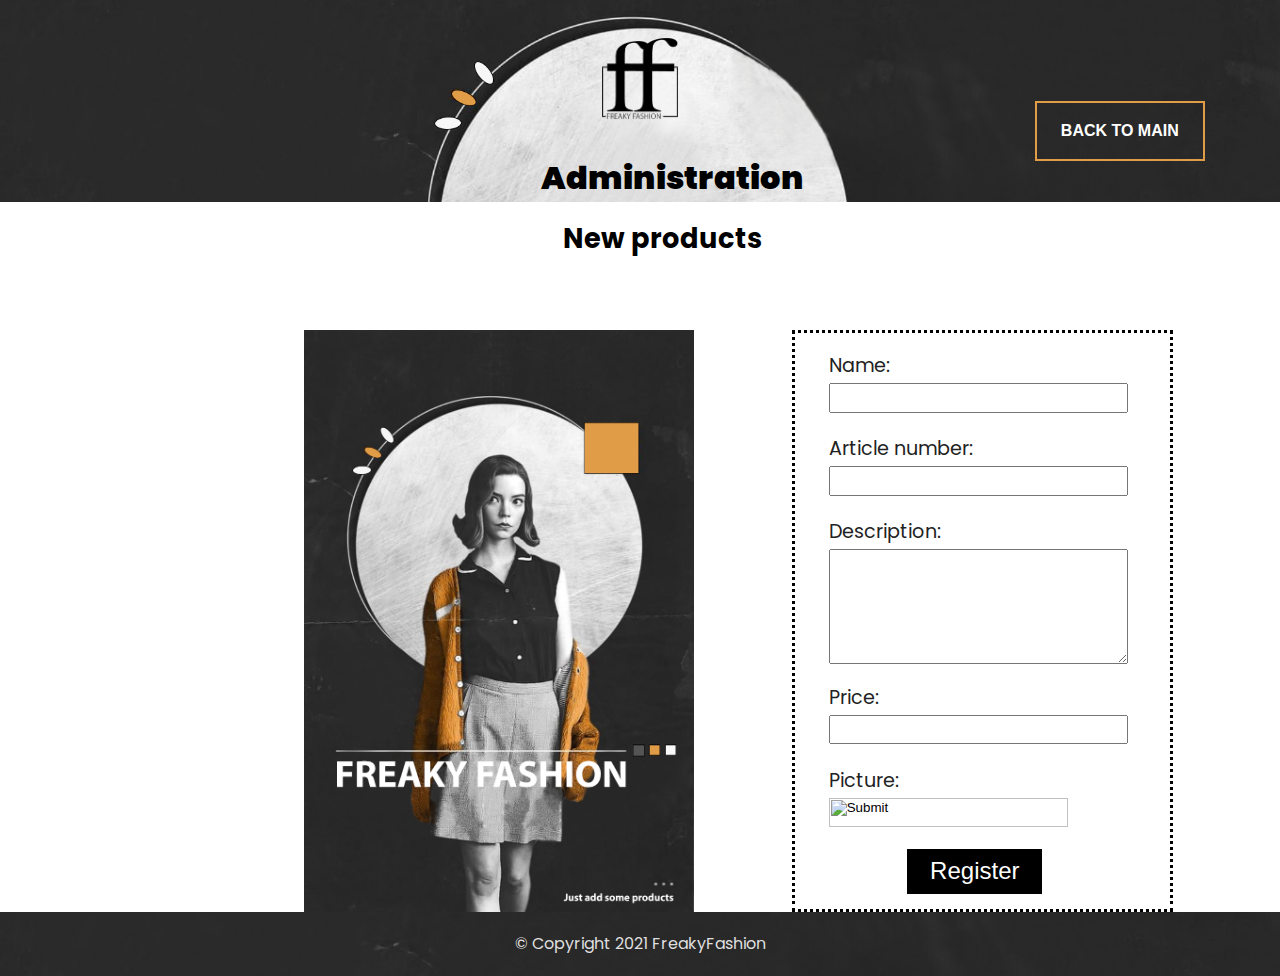
==== newProducts.html @ d07c86bf "Add footer and to main and newProducts site" ====
<!DOCTYPE html>
<html lang="en">
  <head>
    <meta charset="UTF-8" />
    <meta http-equiv="X-UA-Compatible" content="IE=edge" />
    <meta name="viewport" content="width=device-width, initial-scale=1.0" />
    <link rel="preconnect" href="https://fonts.gstatic.com" />
    <link
      href="https://fonts.googleapis.com/css2?family=Poppins:wght@200;400;700&display=swap"
      rel="stylesheet"
    />
    <title>new Products Freaky Fashion</title>
    <link type="text/css" rel="stylesheet" href="css/styles.css" />
    <script defer type="text/javascript" src="js/addproducts.js"></script>
  </head>
  <body>
    <header class="header">
      <h1>Administration</h1>
      <h2>New products</h2>
      <img class="logo" src="img/ffLogo.png" alt="LogoType" />

      <button class="btn-ProductsAndMain" type="button">
        <a href="/index.html">Back to main</a>
      </button>
    </header>
    <main>
      <div class="grid-container">
        <img class="left-content" src="img/imageLeftGrid.png" alt="img" />
        <form class="form-register" action="/newsletter.html" method="POST">
          <label>Name: </label>
          <input class="form-input" type="text" name="name" />

          <label>Article number: </label>
          <input class="form-input" type="text" name="socialSecurityNumber" />

          <label>Description:</label>
          <textarea class="textArea"></textarea>
          <label>Price: </label>
          <input class="form-input" type="text" name="socialSecurityNumber" />

          <label>Picture: </label>
          <input class="form-input" type="image" name="socialSecurityNumber" />

          <button class="btn-AddProducts">Register</button>
        </form>
      </div>
    </main>
    <footer class="copyRight-footer">
      <p>&copy; Copyright 2021 FreakyFashion</p>
    </footer>
  </body>
</html>
---- css/styles.css ----
@import url("https://fonts.googleapis.com/css2?family=Roboto:wght@300;400;700;900&display=swap");

* {
  margin: 0px;
  padding: 0px;
  box-sizing: border-box;
}

html,
body {
  font-family: "Poppins", sans-serif;
  font-size: 700;
  margin: 0 auto;
  width: 100%;
}

header.header {
  display: flex;
  flex-direction: row;
  height: 28%;
  width: 100%;
  margin-bottom: 2em;
  background: url("/img/background-img.png");
  background-size: cover;
}

.header h1 {
  display: flex;
  margin-left: 42.3%;
  margin-top: 4.8em;
  font-weight: 900;
}

.logo {
  display: flex;
  position: absolute;
  width: 6%;
  margin-left: 47%;
  margin-top: 3%;
}

.input-search {
  position: absolute;
  height: 2.5em;
  width: 20em;
  padding: 0.8em;
  margin-left: 10%;
  margin-top: 6%;
  border: 1.5px solid #000000;
}

.btn-ProductsAndMain {
  border: none;
  text-transform: uppercase;
  margin-left: 18%;
}

.btn-ProductsAndMain a {
  display: flex;
  position: absolute;
  cursor: pointer;
  text-decoration: none;
  color: #ffffff;
  border: 2px solid #e19c47;
  font-weight: 900;
  font-size: 1rem;
  padding: 1.2em 1.5em;
}

.btn-ProductsAndMain a:hover,
.btn-ProductsAndMain a:focus {
  cursor: pointer;
  background-color: #e19c47;
  color: #ffffff;
  border: none;
}

/* MAIN */

.grid-container {
  display: grid;
  position: absolute;
  grid-template-columns: 50% 30%;
  max-width: 100%;
  grid-gap: 5em 0em;
  margin-bottom: 10em;
  margin-left: 19em;
  margin-top: 6em;
}

.grid-container img {
  width: 80%;
}

.grid-container form {
  display: grid;
  flex-direction: column;
}

.productTitle {
  color: #000000;
  font-size: 1.7rem;
  font-weight: 900;
  margin-bottom: 0.4em;
  margin-left: 0.5em;
}

table {
  position: absolute;
  /* border-collapse: collapse; */
  border-spacing: 15em 0.8em;
  /* border: 1px solid #ddd; */
  border-bottom: 2px solid #292929;
  margin-top: 2em;
  margin-left: 6em;
}

th,
td {
  color: rgb(189, 7, 7);
  padding: 12px 35px;
  /* border-collapse: collapse; */
}

th {
  background: #292929;
  color: #fff;
  text-transform: uppercase;
  font-size: 0.9rem;
}

td {
  color: red;
}

h2 {
  position: absolute;
  font-size: 1.7rem;
  margin-top: 17%;
  margin-left: 44%;
}

.form-register {
  border: 3px dotted black;
  width: 130%;
  padding-bottom: 1.8em;
}

.textArea {
  display: grid;
  width: 80%;
  height: 100%;
  margin-left: 9%;
  margin-bottom: 6em;
}

.form-input {
  position: block;
  height: 2.2em;
  margin-left: 9%;
  width: 80%;
}

.form-register label {
  font-size: 1.2rem;
  position: block;
  margin-top: 5%;
  color: rgb(34, 34, 34);
  margin-left: 9%;
}

.btn-AddProducts {
  cursor: pointer;
  font-size: 1.5rem;
  border: none;
  color: #ffffff;
  background-color: #000000;
  width: 36%;
  height: 90%;
  margin-top: 5%;
  margin-left: 30%;
}

.btn-AddProducts:hover,
.btn-AddProducts:focus {
  background-color: #e19c47;
}

footer.copyRight-footer {
  display: flex;
  position: absolute;
  justify-content: center;
  background: url("/img/footerImg.png");
  background-size: cover;
  margin-top: 53%;
  height: 4em;
  width: 100%;
  /* height: 6em; */
}

.copyRight-footer p {
  display: flex;
  align-items: center;
  font-size: 1rem;
  color: #dfdfdf;
}
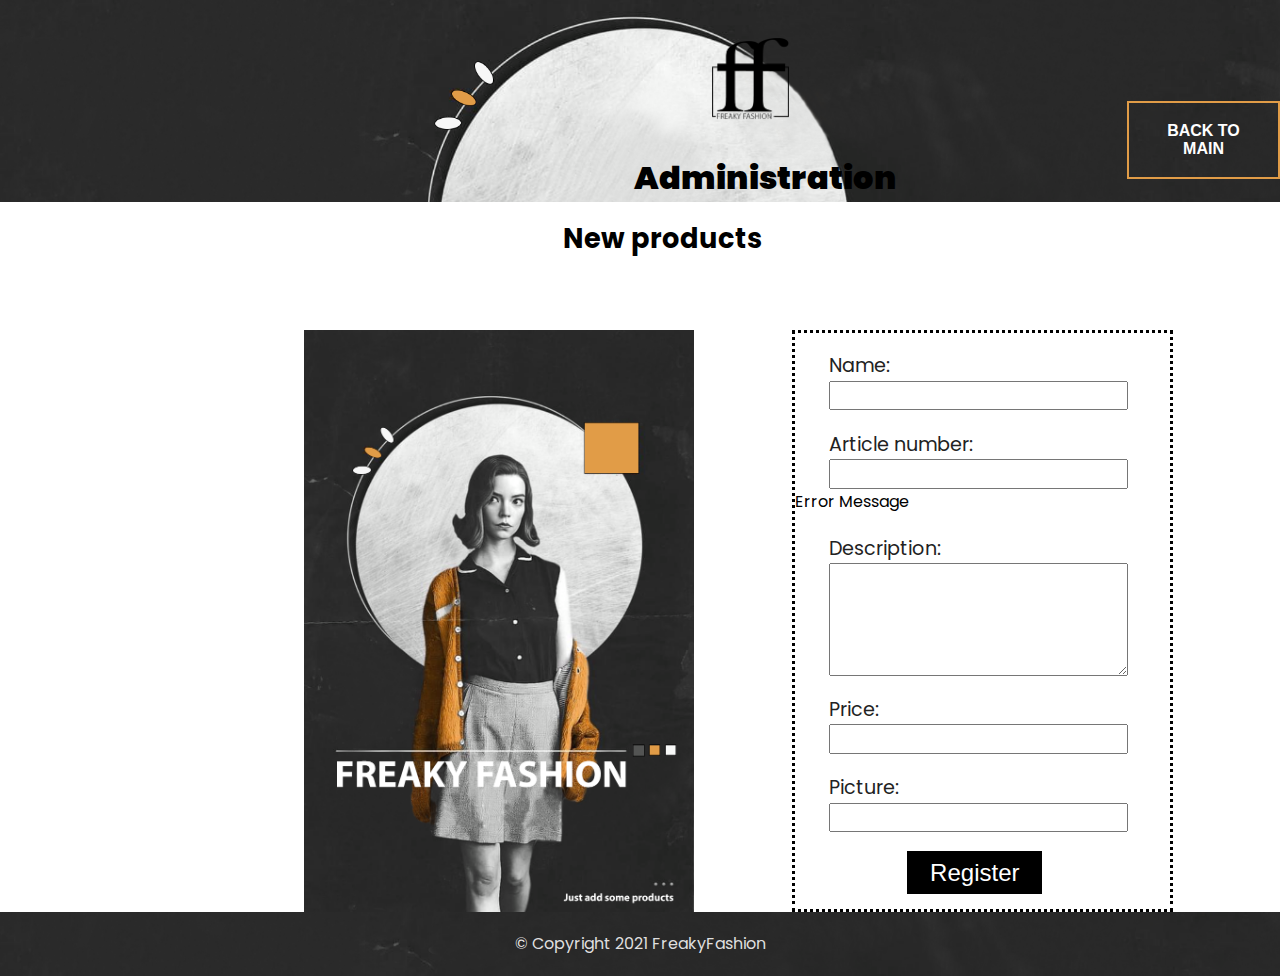
==== commit 5ff04fc7: "Add products to browser index.html" ====
--- a/newProducts.html
+++ b/newProducts.html
@@ -11,7 +11,7 @@
     />
     <title>new Products Freaky Fashion</title>
     <link type="text/css" rel="stylesheet" href="css/styles.css" />
-    <script defer type="text/javascript" src="js/addproducts.js"></script>
+    <script defer type="text/javascript" src="js/registerProducts.js"></script>
   </head>
   <body>
     <header class="header">
@@ -26,22 +26,31 @@
     <main>
       <div class="grid-container">
         <img class="left-content" src="img/imageLeftGrid.png" alt="img" />
-        <form class="form-register" action="/newsletter.html" method="POST">
+
+        <form class="form-register" action="/index.html" method="POST">
           <label>Name: </label>
-          <input class="form-input" type="text" name="name" />
+          <input class="form-input" type="text" name="productName" />
 
           <label>Article number: </label>
-          <input class="form-input" type="text" name="socialSecurityNumber" />
+          <input class="form-input" type="text" name="artNumber" />
+          <span>Error Message</span>
 
           <label>Description:</label>
-          <textarea class="textArea"></textarea>
+          <textarea class="textArea" type="text" name="description"></textarea>
           <label>Price: </label>
-          <input class="form-input" type="text" name="socialSecurityNumber" />
+          <input class="form-input" type="text" name="price" />
 
           <label>Picture: </label>
-          <input class="form-input" type="image" name="socialSecurityNumber" />
+          <input class="form-input" type="imageURL" name="picture" />
 
-          <button class="btn-AddProducts">Register</button>
+          <button
+            class="btn-AddProducts"
+            type="submit"
+            name="button"
+            value="submitButton"
+          >
+            Register
+          </button>
         </form>
       </div>
     </main>
--- a/css/styles.css
+++ b/css/styles.css
@@ -26,7 +26,7 @@
 
 .header h1 {
   display: flex;
-  margin-left: 42.3%;
+  margin-left: 19.8em;
   margin-top: 4.8em;
   font-weight: 900;
 }
@@ -35,7 +35,7 @@
   display: flex;
   position: absolute;
   width: 6%;
-  margin-left: 47%;
+  margin-left: 44.5em;
   margin-top: 3%;
 }
 
@@ -89,6 +89,7 @@
 }
 
 .grid-container img {
+  position: relative;
   width: 80%;
 }
 
@@ -102,35 +103,37 @@
   font-size: 1.7rem;
   font-weight: 900;
   margin-bottom: 0.4em;
-  margin-left: 0.5em;
-}
-
-table {
+}
+
+#product-table {
+  /* display: flex; */
   position: absolute;
   /* border-collapse: collapse; */
-  border-spacing: 15em 0.8em;
-  /* border: 1px solid #ddd; */
+  border-spacing: 8.7em 0.8em;
   border-bottom: 2px solid #292929;
   margin-top: 2em;
-  margin-left: 6em;
+  margin-left: 1.5em;
 }
 
 th,
 td {
-  color: rgb(189, 7, 7);
   padding: 12px 35px;
-  /* border-collapse: collapse; */
+  border-collapse: collapse;
+  margin-right: 10em;
+  margin-top: 10em;
 }
 
 th {
-  background: #292929;
+  background: #000000;
   color: #fff;
   text-transform: uppercase;
   font-size: 0.9rem;
 }
 
 td {
-  color: red;
+  color: rgb(0, 0, 0);
+  font-weight: 400;
+  font-size: 1rem;
 }
 
 h2 {
@@ -159,6 +162,10 @@
   height: 2.2em;
   margin-left: 9%;
   width: 80%;
+}
+
+.form-input.error span {
+  margin-left: 9%;
 }
 
 .form-register label {
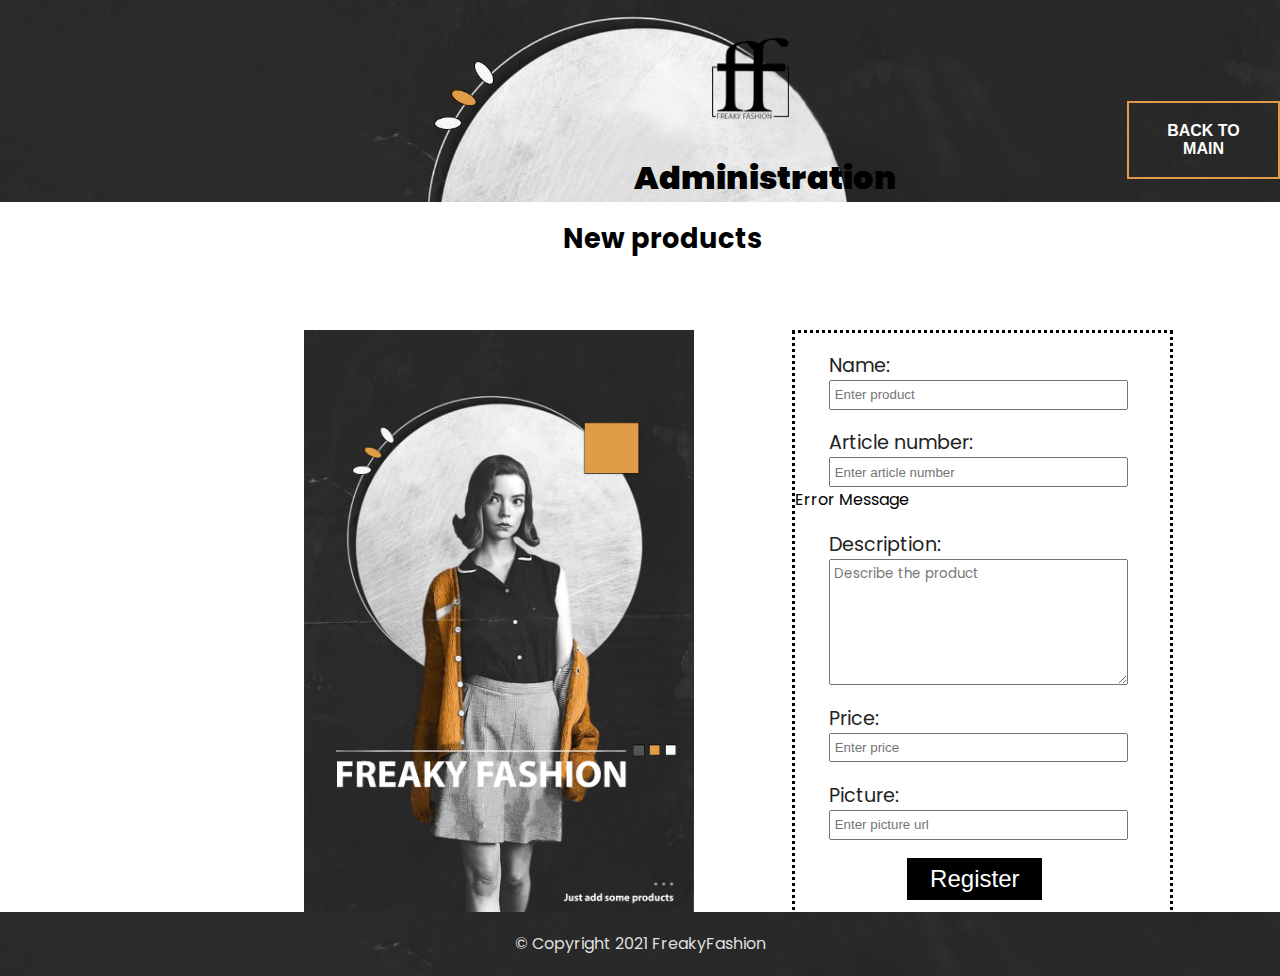
==== commit 631b3612: "Change styles on the index.html site" ====
--- a/newProducts.html
+++ b/newProducts.html
@@ -29,19 +29,44 @@
 
         <form class="form-register" action="/index.html" method="POST">
           <label>Name: </label>
-          <input class="form-input" type="text" name="productName" />
+          <input
+            class="form-input"
+            type="text"
+            name="productName"
+            placeholder="Enter product"
+          />
 
           <label>Article number: </label>
-          <input class="form-input" type="text" name="artNumber" />
+          <input
+            class="form-input"
+            type="text"
+            name="artNumber"
+            placeholder="Enter article number"
+          />
           <span>Error Message</span>
 
           <label>Description:</label>
-          <textarea class="textArea" type="text" name="description"></textarea>
+          <textarea
+            class="textArea"
+            type="text"
+            name="description"
+            placeholder="Describe the product"
+          ></textarea>
           <label>Price: </label>
-          <input class="form-input" type="text" name="price" />
+          <input
+            class="form-input"
+            type="text"
+            name="price"
+            placeholder="Enter price"
+          />
 
           <label>Picture: </label>
-          <input class="form-input" type="imageURL" name="picture" />
+          <input
+            class="form-input"
+            type="imgURL"
+            name="picture"
+            placeholder="Enter picture url"
+          />
 
           <button
             class="btn-AddProducts"
--- a/css/styles.css
+++ b/css/styles.css
@@ -109,31 +109,33 @@
   /* display: flex; */
   position: absolute;
   /* border-collapse: collapse; */
-  border-spacing: 8.7em 0.8em;
+  /* border-spacing: 0.5em 0.3em; */
   border-bottom: 2px solid #292929;
+  width: 0%;
   margin-top: 2em;
-  margin-left: 1.5em;
-}
-
-th,
-td {
-  padding: 12px 35px;
-  border-collapse: collapse;
-  margin-right: 10em;
-  margin-top: 10em;
+  margin-left: 12em;
 }
 
 th {
   background: #000000;
+  padding: 12px 35px;
   color: #fff;
   text-transform: uppercase;
   font-size: 0.9rem;
+}
+
+tr {
+  position: relative;
+  border: 3px solid black;
 }
 
 td {
   color: rgb(0, 0, 0);
   font-weight: 400;
   font-size: 1rem;
+  border: 1px solid black;
+  /* padding-left: 0.6em; */
+  padding: 0.3em 0.6em;
 }
 
 h2 {
@@ -150,11 +152,13 @@
 }
 
 .textArea {
-  display: grid;
   width: 80%;
   height: 100%;
   margin-left: 9%;
   margin-bottom: 6em;
+  padding-left: 0.3em;
+  padding-top: 0.3em;
+  font-family: "Poppins", sans-serif;
 }
 
 .form-input {
@@ -162,6 +166,7 @@
   height: 2.2em;
   margin-left: 9%;
   width: 80%;
+  padding-left: 0.3em;
 }
 
 .form-input.error span {
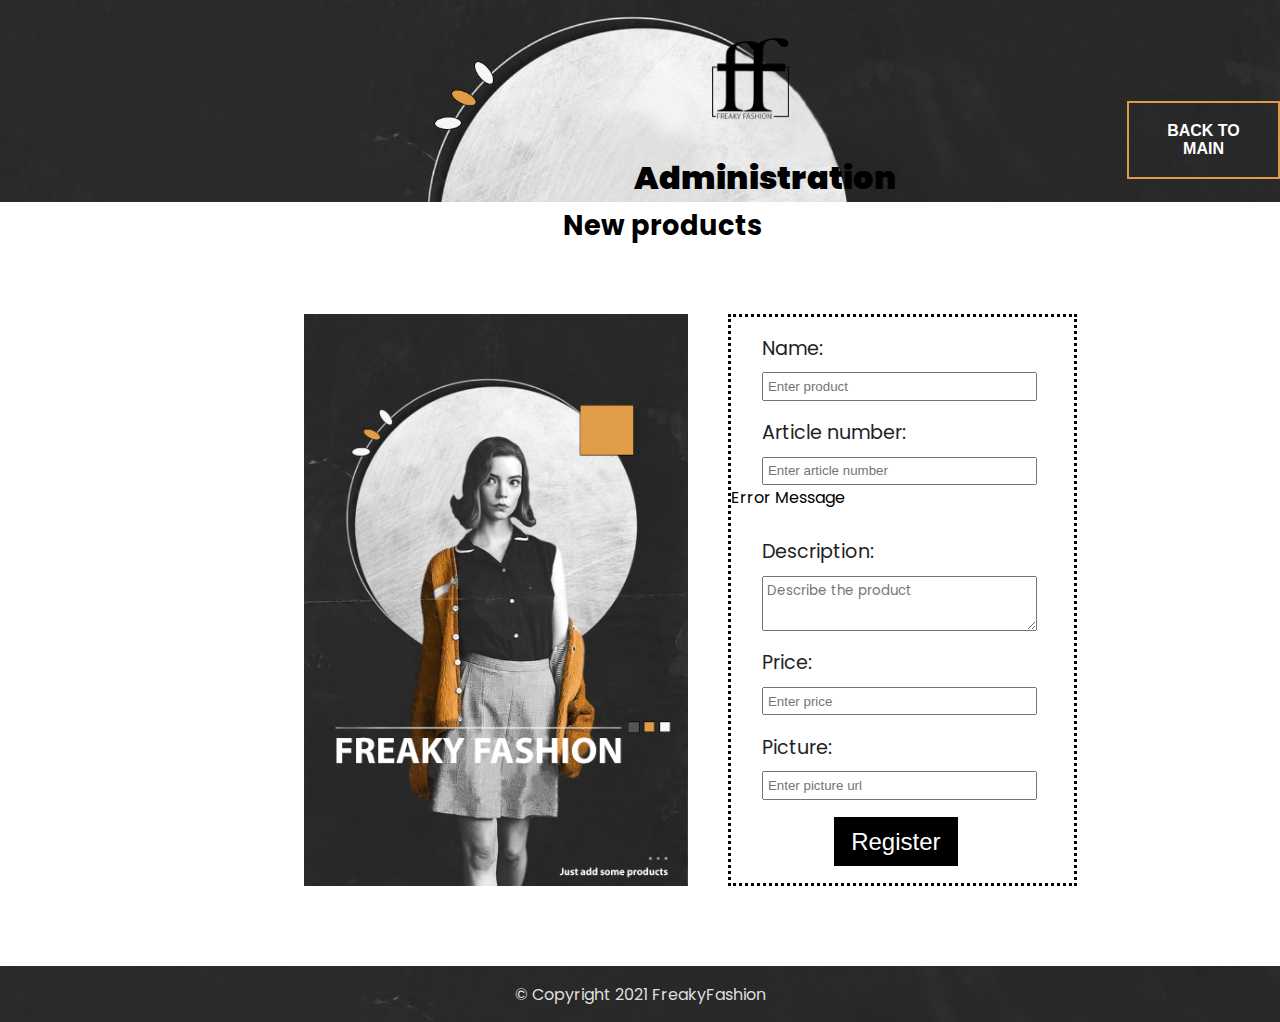
==== commit 591f440e: "Changed the productTable" ====
--- a/newProducts.html
+++ b/newProducts.html
@@ -23,6 +23,7 @@
         <a href="/index.html">Back to main</a>
       </button>
     </header>
+
     <main>
       <div class="grid-container">
         <img class="left-content" src="img/imageLeftGrid.png" alt="img" />
@@ -79,6 +80,7 @@
         </form>
       </div>
     </main>
+
     <footer class="copyRight-footer">
       <p>&copy; Copyright 2021 FreakyFashion</p>
     </footer>
--- a/css/styles.css
+++ b/css/styles.css
@@ -19,7 +19,7 @@
   flex-direction: row;
   height: 28%;
   width: 100%;
-  margin-bottom: 2em;
+  margin-bottom: 7em;
   background: url("/img/background-img.png");
   background-size: cover;
 }
@@ -71,31 +71,30 @@
 .btn-ProductsAndMain a:focus {
   cursor: pointer;
   background-color: #e19c47;
+  border: 2px solid #000000;
   color: #ffffff;
-  border: none;
+  /* border: none; */
 }
 
 /* MAIN */
 
 .grid-container {
   display: grid;
-  position: absolute;
-  grid-template-columns: 50% 30%;
-  max-width: 100%;
-  grid-gap: 5em 0em;
-  margin-bottom: 10em;
+  /* position: block; */
+  grid-template-columns: 50% 35%;
+  max-width: 60%;
+  grid-gap: 0em 2.5em;
+  margin-bottom: 5em;
   margin-left: 19em;
-  margin-top: 6em;
+  /* margin-top: 7em; */
 }
 
 .grid-container img {
-  position: relative;
-  width: 80%;
+  width: 100%;
 }
 
 .grid-container form {
   display: grid;
-  flex-direction: column;
 }
 
 .productTitle {
@@ -106,14 +105,13 @@
 }
 
 #product-table {
-  /* display: flex; */
-  position: absolute;
-  /* border-collapse: collapse; */
-  /* border-spacing: 0.5em 0.3em; */
+  position: block;
+  border-spacing: 0.3em 0.3em;
   border-bottom: 2px solid #292929;
-  width: 0%;
+  width: 60%;
   margin-top: 2em;
-  margin-left: 12em;
+  margin-left: 19em;
+  margin-bottom: 8.9em;
 }
 
 th {
@@ -141,7 +139,7 @@
 h2 {
   position: absolute;
   font-size: 1.7rem;
-  margin-top: 17%;
+  margin-top: 16%;
   margin-left: 44%;
 }
 
@@ -155,15 +153,12 @@
   width: 80%;
   height: 100%;
   margin-left: 9%;
-  margin-bottom: 6em;
   padding-left: 0.3em;
   padding-top: 0.3em;
   font-family: "Poppins", sans-serif;
 }
 
 .form-input {
-  position: block;
-  height: 2.2em;
   margin-left: 9%;
   width: 80%;
   padding-left: 0.3em;
@@ -198,16 +193,15 @@
   background-color: #e19c47;
 }
 
-footer.copyRight-footer {
-  display: flex;
-  position: absolute;
+.copyRight-footer {
+  display: flex;
+  /* position: absolute; */
   justify-content: center;
+  bottom: 0;
   background: url("/img/footerImg.png");
   background-size: cover;
-  margin-top: 53%;
-  height: 4em;
-  width: 100%;
-  /* height: 6em; */
+  height: 3.5rem;
+  width: 100%;
 }
 
 .copyRight-footer p {
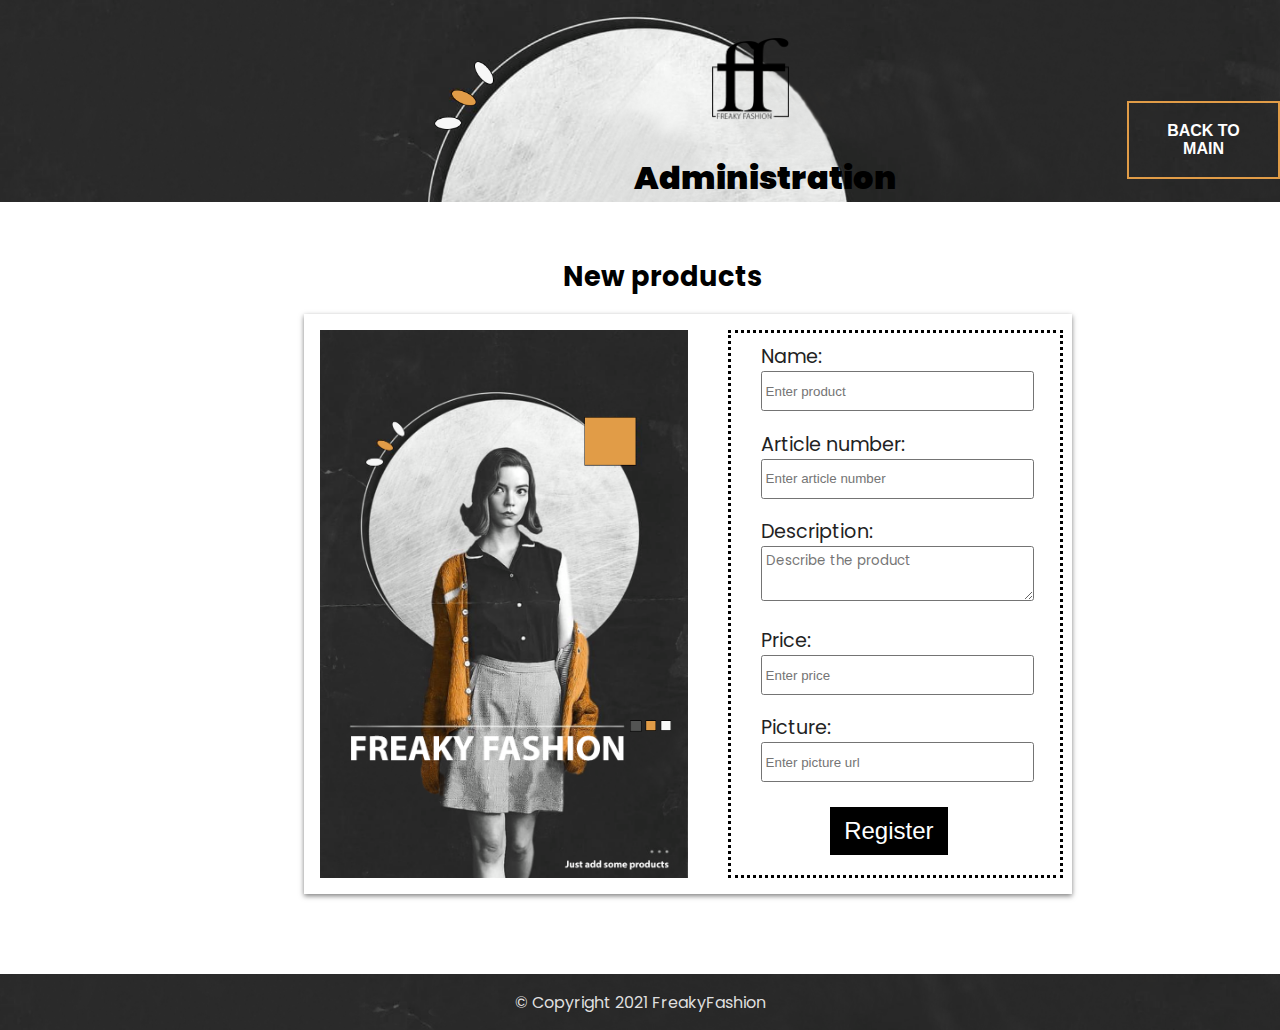
==== commit e5426931: "Add check input" ====
--- a/newProducts.html
+++ b/newProducts.html
@@ -28,46 +28,60 @@
       <div class="grid-container">
         <img class="left-content" src="img/imageLeftGrid.png" alt="img" />
 
-        <form class="form-register" action="/index.html" method="POST">
-          <label>Name: </label>
-          <input
-            class="form-input"
-            type="text"
-            name="productName"
-            placeholder="Enter product"
-          />
+        <form class="form" action="/index.html" method="POST">
+          <div class="form-register">
+            <label>Name: </label>
+            <input
+              class="name"
+              type="text"
+              name="productName"
+              placeholder="Enter product"
+            />
+            <span>error message</span>
+          </div>
 
-          <label>Article number: </label>
-          <input
-            class="form-input"
-            type="text"
-            name="artNumber"
-            placeholder="Enter article number"
-          />
-          <span>Error Message</span>
+          <div class="form-register">
+            <label>Article number: </label>
+            <input
+              class="artNr"
+              type="text"
+              name="artNumber"
+              placeholder="Enter article number"
+            />
+            <span>Error Message</span>
+          </div>
 
-          <label>Description:</label>
-          <textarea
-            class="textArea"
-            type="text"
-            name="description"
-            placeholder="Describe the product"
-          ></textarea>
-          <label>Price: </label>
-          <input
-            class="form-input"
-            type="text"
-            name="price"
-            placeholder="Enter price"
-          />
+          <div class="form-register">
+            <label>Description:</label>
+            <textarea
+              class="textArea"
+              type="text"
+              name="description"
+              placeholder="Describe the product"
+            ></textarea>
+            <span>Error Message</span>
+          </div>
 
-          <label>Picture: </label>
-          <input
-            class="form-input"
-            type="imgURL"
-            name="picture"
-            placeholder="Enter picture url"
-          />
+          <div class="form-register">
+            <label>Price: </label>
+            <input
+              class="price"
+              type="text"
+              name="price"
+              placeholder="Enter price"
+            />
+            <span>error message</span>
+          </div>
+
+          <div class="form-register">
+            <label>Picture: </label>
+            <input
+              class="picture"
+              type="imgURL"
+              name="picture"
+              placeholder="Enter picture url"
+            />
+          </div>
 
           <button
             class="btn-AddProducts"
--- a/css/styles.css
+++ b/css/styles.css
@@ -19,7 +19,7 @@
   flex-direction: row;
   height: 28%;
   width: 100%;
-  margin-bottom: 7em;
+  margin-bottom: 3.5em;
   background: url("/img/background-img.png");
   background-size: cover;
 }
@@ -80,13 +80,14 @@
 
 .grid-container {
   display: grid;
-  /* position: block; */
   grid-template-columns: 50% 35%;
   max-width: 60%;
   grid-gap: 0em 2.5em;
   margin-bottom: 5em;
   margin-left: 19em;
-  /* margin-top: 7em; */
+  margin-top: 7em;
+  padding: 1em;
+  box-shadow: 0 2px 5px rgba(0, 0, 0, 0.5);
 }
 
 .grid-container img {
@@ -98,6 +99,7 @@
 }
 
 .productTitle {
+  /* position: absolute; */
   color: #000000;
   font-size: 1.7rem;
   font-weight: 900;
@@ -105,13 +107,11 @@
 }
 
 #product-table {
-  position: block;
   border-spacing: 0.3em 0.3em;
   border-bottom: 2px solid #292929;
   width: 60%;
-  margin-top: 2em;
   margin-left: 19em;
-  margin-bottom: 8.9em;
+  margin-bottom: 5em;
 }
 
 th {
@@ -132,51 +132,90 @@
   font-weight: 400;
   font-size: 1rem;
   border: 1px solid black;
-  /* padding-left: 0.6em; */
   padding: 0.3em 0.6em;
 }
 
-h2 {
+.header h2 {
   position: absolute;
   font-size: 1.7rem;
-  margin-top: 16%;
+  margin-top: 9.4em;
   margin-left: 44%;
-}
-
-.form-register {
+  margin-bottom: 9em;
+}
+
+.form {
   border: 3px dotted black;
   width: 130%;
-  padding-bottom: 1.8em;
+  padding-bottom: 2em;
+  position: relative;
+}
+
+.form-register {
+  margin-bottom: 0em;
+  padding-bottom: 0em;
+  position: relative;
 }
 
 .textArea {
-  width: 80%;
-  height: 100%;
+  width: 83%;
+  height: 50%;
   margin-left: 9%;
   padding-left: 0.3em;
   padding-top: 0.3em;
-  font-family: "Poppins", sans-serif;
-}
-
-.form-input {
-  margin-left: 9%;
-  width: 80%;
+  padding-bottom: 0.7em;
+  font-family: inherit;
+  border: 1px solid #747474;
+  border-radius: 0.2em;
+}
+
+.form-register input {
+  position: block;
+  margin-left: 9%;
+  height: 3em;
+  width: 83%;
   padding-left: 0.3em;
-}
-
-.form-input.error span {
-  margin-left: 9%;
+  border: 1px solid #747474;
+  border-radius: 0.2em;
+}
+
+.form-register.error input {
+  border: 1px solid #c20000;
+  visibility: visible;
+}
+
+.form-register.valid input {
+  border: 1px solid #000000;
+  visibility: visible;
 }
 
 .form-register label {
+  display: inline-block;
   font-size: 1.2rem;
-  position: block;
-  margin-top: 5%;
+  margin-top: 3%;
   color: rgb(34, 34, 34);
   margin-left: 9%;
 }
 
+.form-register span {
+  visibility: hidden;
+  position: absolute;
+  margin-left: 9%;
+  bottom: 0;
+  left: 0;
+}
+
+.form-register.error span {
+  position: relative;
+  color: #e19c47;
+  visibility: visible;
+}
+.form-register.valid span {
+  position: relative;
+  visibility: hidden;
+}
+
 .btn-AddProducts {
+  display: block;
   cursor: pointer;
   font-size: 1.5rem;
   border: none;
@@ -195,7 +234,6 @@
 
 .copyRight-footer {
   display: flex;
-  /* position: absolute; */
   justify-content: center;
   bottom: 0;
   background: url("/img/footerImg.png");
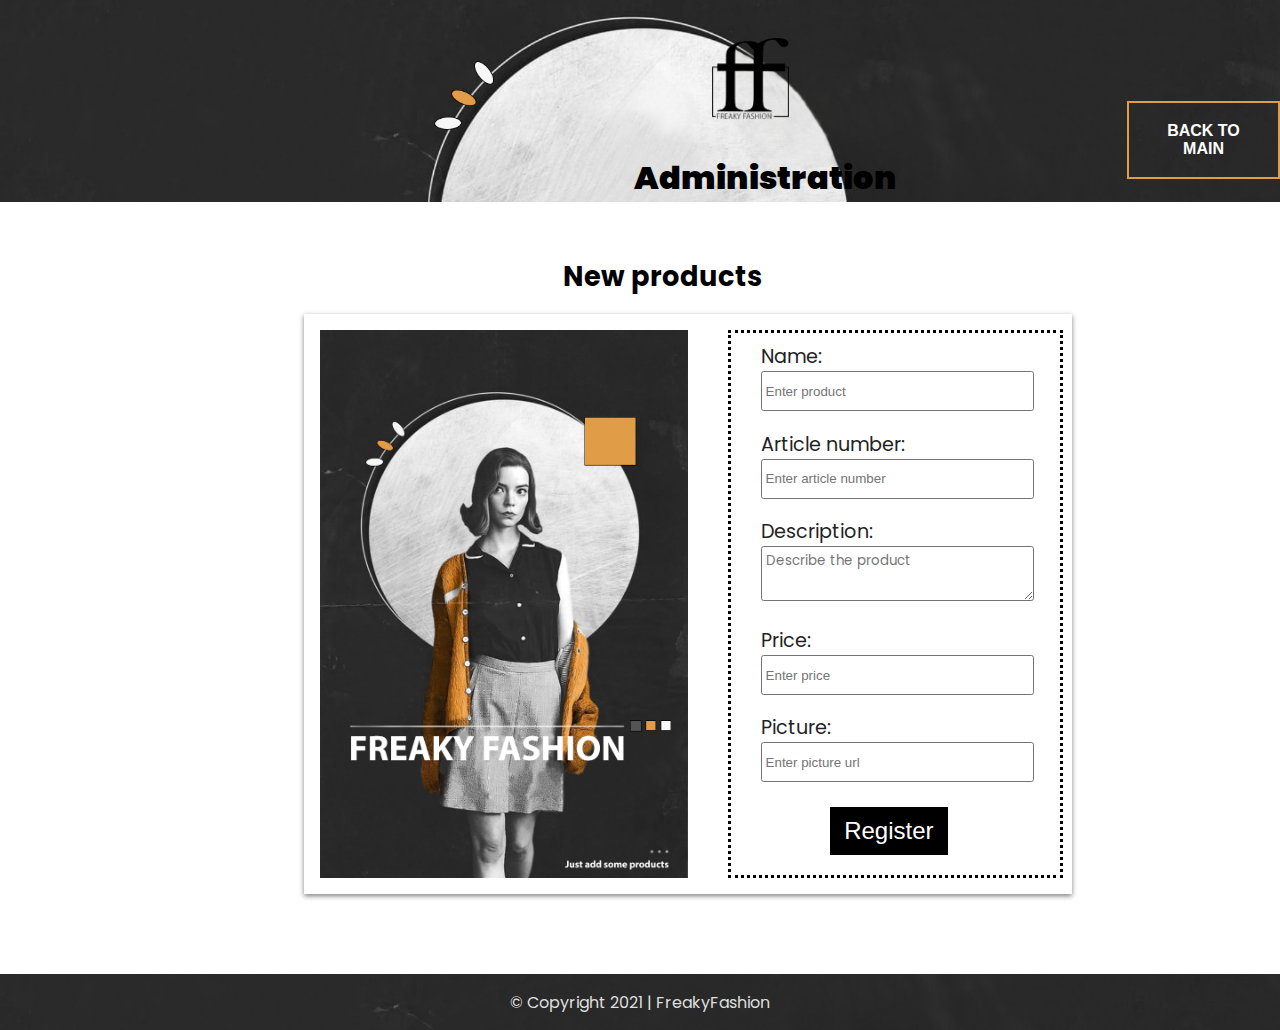
==== commit caa8e26f: "Working filter in search box in console" ====
--- a/newProducts.html
+++ b/newProducts.html
@@ -24,7 +24,6 @@
       </button>
     </header>
 
-    <main>
       <div class="grid-container">
         <img class="left-content" src="img/imageLeftGrid.png" alt="img" />
 
@@ -96,7 +95,7 @@
     </main>
 
     <footer class="copyRight-footer">
-      <p>&copy; Copyright 2021 FreakyFashion</p>
+      <p>&copy; Copyright 2021 | FreakyFashion</p>
     </footer>
   </body>
 </html>
--- a/css/styles.css
+++ b/css/styles.css
@@ -39,15 +39,64 @@
   margin-top: 3%;
 }
 
-.input-search {
-  position: absolute;
-  height: 2.5em;
+.searchIcon {
+  width: 2.5em;
+  margin-top: 0.5em;
+}
+
+.search-container {
+  position: absolute;
+  top: 7em;
+  left: 6em;
+}
+
+/*Till DROPDOWN
+/* .search-box {
+  margin: 0 auto;
+  background: #ffffff;
+  border-radius: 5px;
+  box-shadow: 0px 1px 5px 3px rgba(0, 0, 0, 0.15);
+  position: relative;
   width: 20em;
-  padding: 0.8em;
-  margin-left: 10%;
-  margin-top: 6%;
-  border: 1.5px solid #000000;
-}
+} */
+
+#searchInput {
+  width: 100%;
+  border: none;
+  height: 2.2em;
+  border-radius: 2.3px;
+  padding: 0 3.3em 0 0.5em;
+  font-size: 1.3rem;
+}
+
+#searchInput:focus {
+  outline: none;
+  border: 2px solid #e19c47;
+}
+
+.button-search {
+  position: absolute;
+  border: none;
+  background: none;
+  top: 0;
+  right: 0;
+  height: 50px;
+  line-height: 50px;
+  padding: 0;
+  width: 5em;
+}
+
+.button-search:focus {
+  outline: none;
+}
+
+.button-search > .searchIcon {
+  cursor: pointer;
+  width: 50%;
+  line-height: 50px;
+}
+
+/* BUTTON */
 
 .btn-ProductsAndMain {
   border: none;
@@ -99,7 +148,7 @@
 }
 
 .productTitle {
-  /* position: absolute; */
+  position: relative;
   color: #000000;
   font-size: 1.7rem;
   font-weight: 900;
@@ -108,7 +157,7 @@
 
 #product-table {
   border-spacing: 0.3em 0.3em;
-  border-bottom: 2px solid #292929;
+  border-bottom: 15px solid #292929;
   width: 60%;
   margin-left: 19em;
   margin-bottom: 5em;
@@ -133,6 +182,11 @@
   font-size: 1rem;
   border: 1px solid black;
   padding: 0.3em 0.6em;
+  text-align: center;
+}
+
+tbody tr:nth-child(even) {
+  background: rgb(235, 235, 235);
 }
 
 .header h2 {
@@ -144,16 +198,16 @@
 }
 
 .form {
+  position: relative;
   border: 3px dotted black;
   width: 130%;
   padding-bottom: 2em;
-  position: relative;
 }
 
 .form-register {
+  position: relative;
   margin-bottom: 0em;
   padding-bottom: 0em;
-  position: relative;
 }
 
 .textArea {
@@ -233,8 +287,6 @@
 }
 
 .copyRight-footer {
-  display: flex;
-  justify-content: center;
   bottom: 0;
   background: url("/img/footerImg.png");
   background-size: cover;
@@ -243,8 +295,9 @@
 }
 
 .copyRight-footer p {
-  display: flex;
-  align-items: center;
+  position: relative;
+  text-align: center;
+  top: 1em;
   font-size: 1rem;
   color: #dfdfdf;
 }
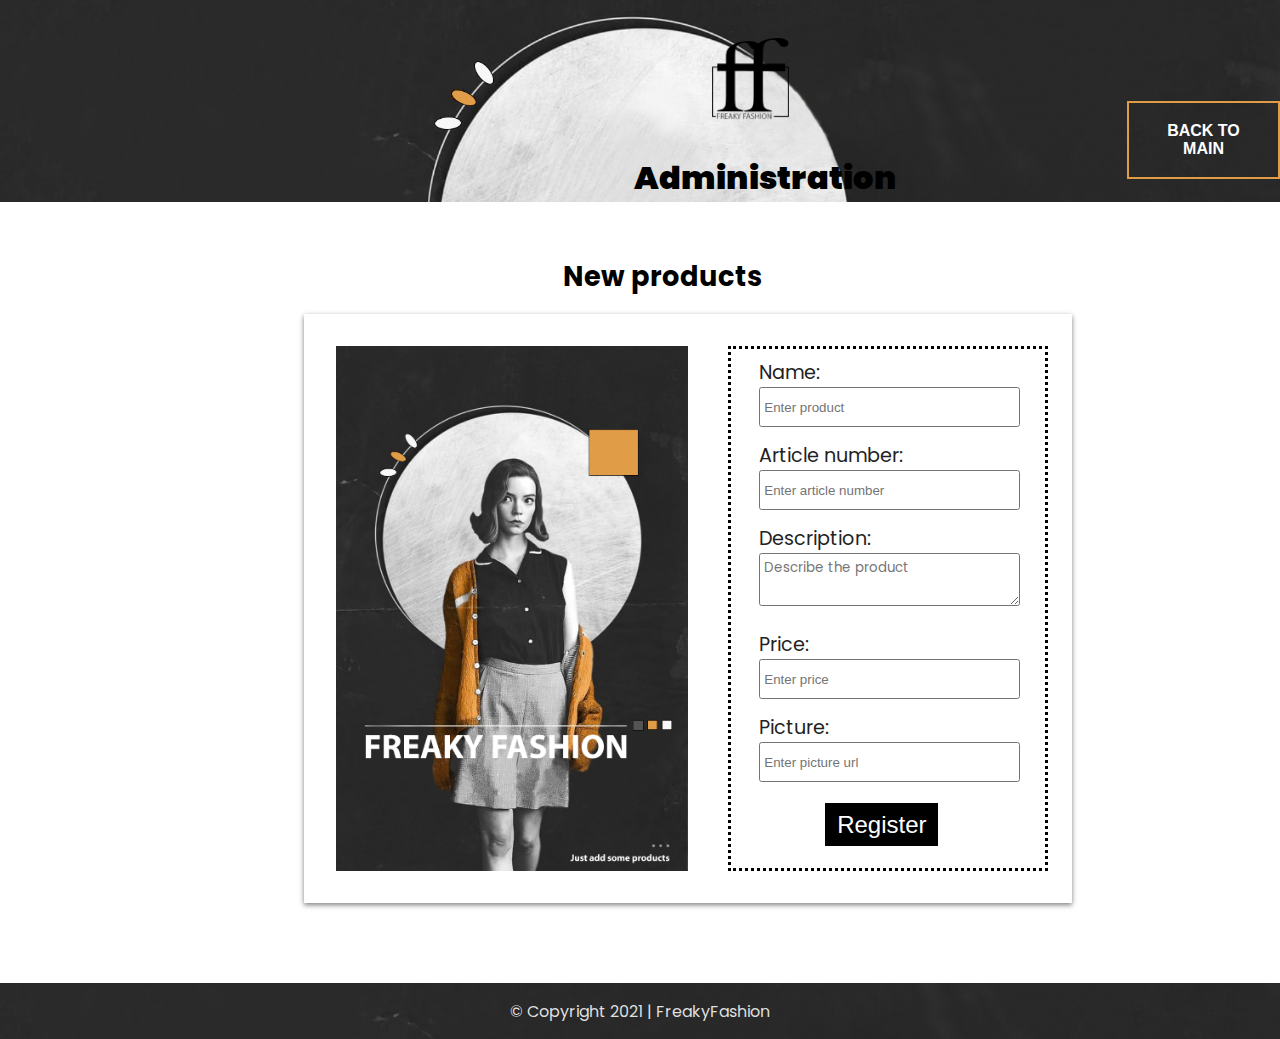
==== commit 3c3858b9: "Change padding on the grid container" ====
--- a/newProducts.html
+++ b/newProducts.html
@@ -94,7 +94,7 @@
       </div>
     </main>
 
-    <footer class="copyRight-footer">
+    <footer class="copyRight-footerProduct">
       <p>&copy; Copyright 2021 | FreakyFashion</p>
     </footer>
   </body>
--- a/css/styles.css
+++ b/css/styles.css
@@ -135,7 +135,7 @@
   margin-bottom: 5em;
   margin-left: 19em;
   margin-top: 7em;
-  padding: 1em;
+  padding: 2em;
   box-shadow: 0 2px 5px rgba(0, 0, 0, 0.5);
 }
 
@@ -286,7 +286,8 @@
   background-color: #e19c47;
 }
 
-.copyRight-footer {
+.copyRight-footerMain {
+  position: absolute;
   bottom: 0;
   background: url("/img/footerImg.png");
   background-size: cover;
@@ -294,10 +295,26 @@
   width: 100%;
 }
 
-.copyRight-footer p {
+.copyRight-footerMain p {
   position: relative;
   text-align: center;
   top: 1em;
   font-size: 1rem;
   color: #dfdfdf;
 }
+
+.copyRight-footerProduct {
+  bottom: 0;
+  background: url("/img/footerImg.png");
+  background-size: cover;
+  height: 3.5rem;
+  width: 100%;
+}
+
+.copyRight-footerProduct p {
+  position: relative;
+  text-align: center;
+  top: 1em;
+  font-size: 1rem;
+  color: #dfdfdf;
+}
